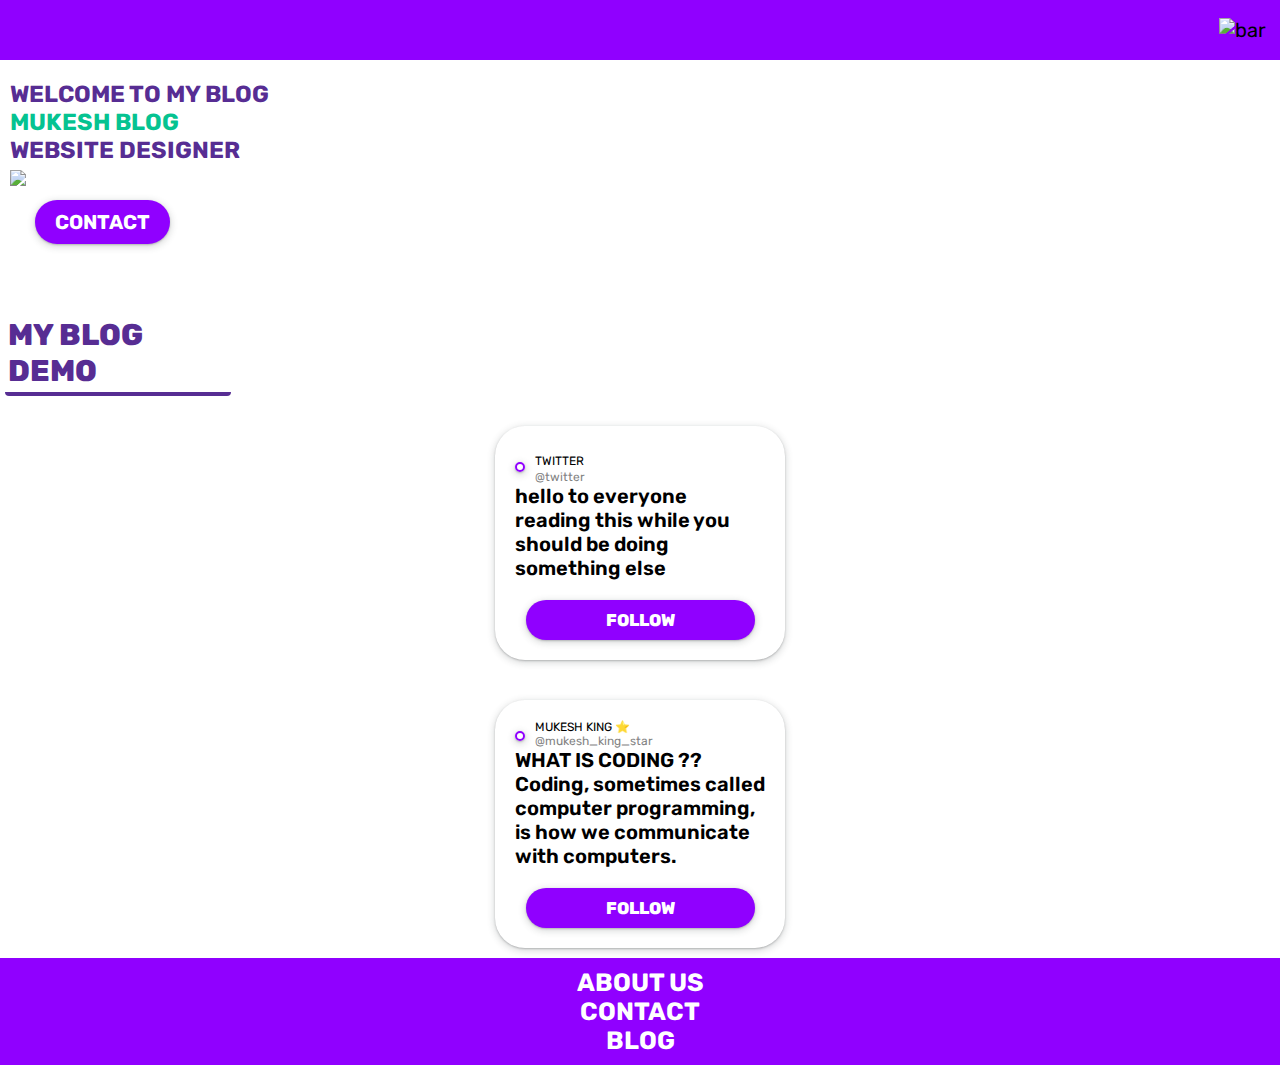
==== index.html @ f7b44e99 "Add files via upload" ====
<!DOCTYPE html>
<html lang="en">
<head>
  <meta charset="UTF-8">
  <meta http-equiv="X-UA-Compatible" content="IE=Edge">
  <meta name="viewport" content="width=device-width, initial-scale=1">

  <title>MUKESH BLOG..</title>
  
  <!-- HTML -->
  

  <!-- Custom Styles -->
  <link rel="stylesheet" href="style.css">
      <link rel="stylesheet" href="style.css"><link rel="preconnect" href="https://fonts.googleapis.com">
<link rel="preconnect" href="https://fonts.gstatic.com" crossorigin>
<link href="https://fonts.googleapis.com/css2?family=Rubik&display=swap" rel="stylesheet"><link rel="stylesheet" href="https://pro.fontawesome.com/releases/v5.10.0/css/all.css" integrity="sha384-AYmEC3Yw5cVb3ZcuHtOA93w35dYTsvhLPVnYs9eStHfGJvOvKxVfELGroGkvsg+p" crossorigin="anonymous"/><script src="https://use.fontawesome.com/ac200ced39.js"></script>
</head>

<body>
  
  <!-- Project -->
  <script src="main.js"></script>
  <div class="nav">
    <img src="   https://i.postimg.cc/t4Gz0Tfn/IMG-20211130-123653.jpg  " alt=""height="60" />
   <div class="bar" onclick="o()"><img src="  https://i.postimg.cc/50W3JtjR/menu.png  " alt="bar" height="30" /> </div>
  </div> <div class="center">
  <div class="sidebar" id="demo">
    <div class="close" onclick="c()">
      <i class="fas fa-times"></i>
    </div>
   <div class="head"> <li><a href="index.html">HOME</a></li>
    <li><a href="#">ABOUT </a></li>
      <li><a href="blog.html">BLOG</a></li> </div>
  </div> </div>
  <div class="pad">
  <h3>WELCOME TO MY BLOG <br />
  <span>MUKESH BLOG </span> <br />
  WEBSITE DESIGNER <br /> <img src="  https://i.postimg.cc/FRYXLSJd/IMG-20211127-103835-496.webp "height="200"/> <br /> <a href="maito:mukeshkingstar@gmail.com"><button type="submit">CONTACT</button></a></h3> 

  </div> <center> <pk> <a href="#blog"> <i class="fas fa-angle-down"></i></pk> </a></center>
  <div class="h1" id="blog">MY BLOG DEMO </div>  <div class="blog">
  <div class="Blog">
   <div class="flex"> <div class="img"><img src="   https://cdn-icons-png.flaticon.com/512/124/124021.png   " alt="" height="50"/></div>  <div class="name">TWITTER  <i class="fas fa-check-circle"></i> <br />
  <span>@twitter<span></div>
<mk>  <img src="  https://i.postimg.cc/Kz1DLPrM/IMG-20211130-201937.jpg  " alt="" height="30" /><mk>
  
   </div>
   <div class="write">
     hello to everyone reading this while you should be doing something else
    <center>
 <button type="submit">FOLLOW</button>
  </div>
  </div></div><div class="blog">
  <div class="Blog">
   <div class="flex"> <div class="img"><img src="https://i.postimg.cc/FRYXLSJd/IMG-20211127-103835-496.webp" alt="" height="50"/></div>  <div class="name">MUKESH KING ⭐ <br />
  <span> @mukesh_king_star <span></div>
<mk>  <img src="  https://i.postimg.cc/Kz1DLPrM/IMG-20211130-201937.jpg  " alt="" height="30" /><mk>
  
   </div>
   <div class="write">
     WHAT IS CODING ?? <br />
      Coding, sometimes called computer programming, is how we communicate with computers. <br /> <center>
<li><a href="   https://instagram.com/mukesh_king_star?utm_medium=copy_link  "> <button type="submit">FOLLOW</button></a>
 </li> </div>
  </div></div>
  <footer>
    <li><a href="#">ABOUT US</a></li>
 <li><a href="mailto:mukeshkingstar@gmail.com">CONTACT</a></li>
 <li><a href="blog.html">BLOG</a></li>
  </footer>
</body>
</html>
---- style.css ----
*{
  list-style: none;
  font-family: 'Rubik', sans-serif;}
  body {
    font-size: 15pt;
    margin: 0;
}.nav{
  background: #9000FF;
  display: flex;
  justify-content: space-between;
  align-items: center;
  position: fixed;
  width: 100%;
}.nav img{
  margin-left: 10px;
}.bar img{
  margin-right: 14px;
}.sidebar{
  display: none;
  position: fixed;
  margin-top: 25vh;
  background: #9000FF;
  padding: 10px;
  height: 200px;
  width: 200px;
  box-shadow: rgba(60, 64, 67, 0.3) 0px 1px 2px 0px, rgba(60, 64, 67, 0.15) 0px 2px 6px 2px;
  border-radius: 30px;
}.close{
  padding: 5px;
  float: right;
  color: white;
}li{
  font-weight: 700;
  list-style: none;
  font-size: 25px;
  text-align: center;
}a{
  text-decoration: none;
  color: white;
}.center{
  display: flex;
  justify-content: center;
  
}.head{
  margin-top: 50px;
}h3{
  margin-top: 80px;
  
  color:#572D93;
  text-align: left;
}.pad{
  margin-left: 10px;
}span{
  color:  #05C391 ;
}.pad button{
  background: #05C391;
  border: none;
  color: white;
  font-weight: 700;
  padding: 10px 20px;
  font-size: 20px;
  border-radius: 25px;
  margin-top: 8px;box-shadow: rgba(60, 64, 67, 0.3) 0px 1px 2px 0px, rgba(60, 64, 67, 0.15) 0px 2px 6px 2px;
  background: #9000FF;
  margin-left: 25px;
}pk i{
  font-size: 50px;
  margin-top: 100px;
  color: #572D93;
}.blog{
  margin-top: 30px;
}.h1{
  font-size: 30px;
  font-weight: 800;
  color: #572D93;
  padding: 3px;
  border-bottom: 4px solid;
  width: 220px;
  text-align: left;
  margin: 5px;
  border-radius: 4px;
  margin-top: 70px;
}.Blog{
  box-shadow: rgba(60, 64, 67, 0.3) 0px 1px 2px 0px, rgba(60, 64, 67, 0.15) 0px 2px 6px 2px;
  heigt: 250px;
  padding: 20px;
  border-radius: 30px;
  width: 250px;
  margin-bottom: 10px;
}.blog{
  display: flex;
  justify-content: center;
}.flex{
  display: flex;
  align-items: center;
}.name{
  font-size: 12px;
  margin-left: 10px;
  width: 120px
}.img img{
  border-radius: 100px;
  border: 2px solid#9000FF ;
  padding: 3px;
  box-shadow: rgba(60, 64, 67, 0.3) 0px 1px 2px 0px, rgba(60, 64, 67, 0.15) 0px 2px 6px 2px;
}.blog span{
 color:  #838383
}mk img{
  margin-left: 30px;
}.write{
  font-weight: 600;
}.blog button{
  background:#9000FF;
  border: none;
  color:white;
  padding: 10px 80px;
  font-weight: 799;
  border-radius: 20px;
  margin-top: 20px;
  font-size: 17px;box-shadow: rgba(60, 64, 67, 0.3) 0px 1px 2px 0px, rgba(60, 64, 67, 0.15) 0px 2px 6px 2px;
}.blog i{
  color: #9000FF;
  font-size: 20px;
  margin-left: 3px;
}html{
  scroll-behavior: smooth;
}footer{
  background:#9000FF;
  displayl: flex;
  justify-content: space-between;
  padding: 10px;
  text-align: left;
}footer img{
  margin-top: 10px;
  margin-left: 5px;
  background: white;
 border-radius: 10px 30px;
 margin-bottom: 10px;
 
}
---- style.css ----
*{
  list-style: none;
  font-family: 'Rubik', sans-serif;}
  body {
    font-size: 15pt;
    margin: 0;
}.nav{
  background: #9000FF;
  display: flex;
  justify-content: space-between;
  align-items: center;
  position: fixed;
  width: 100%;
}.nav img{
  margin-left: 10px;
}.bar img{
  margin-right: 14px;
}.sidebar{
  display: none;
  position: fixed;
  margin-top: 25vh;
  background: #9000FF;
  padding: 10px;
  height: 200px;
  width: 200px;
  box-shadow: rgba(60, 64, 67, 0.3) 0px 1px 2px 0px, rgba(60, 64, 67, 0.15) 0px 2px 6px 2px;
  border-radius: 30px;
}.close{
  padding: 5px;
  float: right;
  color: white;
}li{
  font-weight: 700;
  list-style: none;
  font-size: 25px;
  text-align: center;
}a{
  text-decoration: none;
  color: white;
}.center{
  display: flex;
  justify-content: center;
  
}.head{
  margin-top: 50px;
}h3{
  margin-top: 80px;
  
  color:#572D93;
  text-align: left;
}.pad{
  margin-left: 10px;
}span{
  color:  #05C391 ;
}.pad button{
  background: #05C391;
  border: none;
  color: white;
  font-weight: 700;
  padding: 10px 20px;
  font-size: 20px;
  border-radius: 25px;
  margin-top: 8px;box-shadow: rgba(60, 64, 67, 0.3) 0px 1px 2px 0px, rgba(60, 64, 67, 0.15) 0px 2px 6px 2px;
  background: #9000FF;
  margin-left: 25px;
}pk i{
  font-size: 50px;
  margin-top: 100px;
  color: #572D93;
}.blog{
  margin-top: 30px;
}.h1{
  font-size: 30px;
  font-weight: 800;
  color: #572D93;
  padding: 3px;
  border-bottom: 4px solid;
  width: 220px;
  text-align: left;
  margin: 5px;
  border-radius: 4px;
  margin-top: 70px;
}.Blog{
  box-shadow: rgba(60, 64, 67, 0.3) 0px 1px 2px 0px, rgba(60, 64, 67, 0.15) 0px 2px 6px 2px;
  heigt: 250px;
  padding: 20px;
  border-radius: 30px;
  width: 250px;
  margin-bottom: 10px;
}.blog{
  display: flex;
  justify-content: center;
}.flex{
  display: flex;
  align-items: center;
}.name{
  font-size: 12px;
  margin-left: 10px;
  width: 120px
}.img img{
  border-radius: 100px;
  border: 2px solid#9000FF ;
  padding: 3px;
  box-shadow: rgba(60, 64, 67, 0.3) 0px 1px 2px 0px, rgba(60, 64, 67, 0.15) 0px 2px 6px 2px;
}.blog span{
 color:  #838383
}mk img{
  margin-left: 30px;
}.write{
  font-weight: 600;
}.blog button{
  background:#9000FF;
  border: none;
  color:white;
  padding: 10px 80px;
  font-weight: 799;
  border-radius: 20px;
  margin-top: 20px;
  font-size: 17px;box-shadow: rgba(60, 64, 67, 0.3) 0px 1px 2px 0px, rgba(60, 64, 67, 0.15) 0px 2px 6px 2px;
}.blog i{
  color: #9000FF;
  font-size: 20px;
  margin-left: 3px;
}html{
  scroll-behavior: smooth;
}footer{
  background:#9000FF;
  displayl: flex;
  justify-content: space-between;
  padding: 10px;
  text-align: left;
}footer img{
  margin-top: 10px;
  margin-left: 5px;
  background: white;
 border-radius: 10px 30px;
 margin-bottom: 10px;
 
}
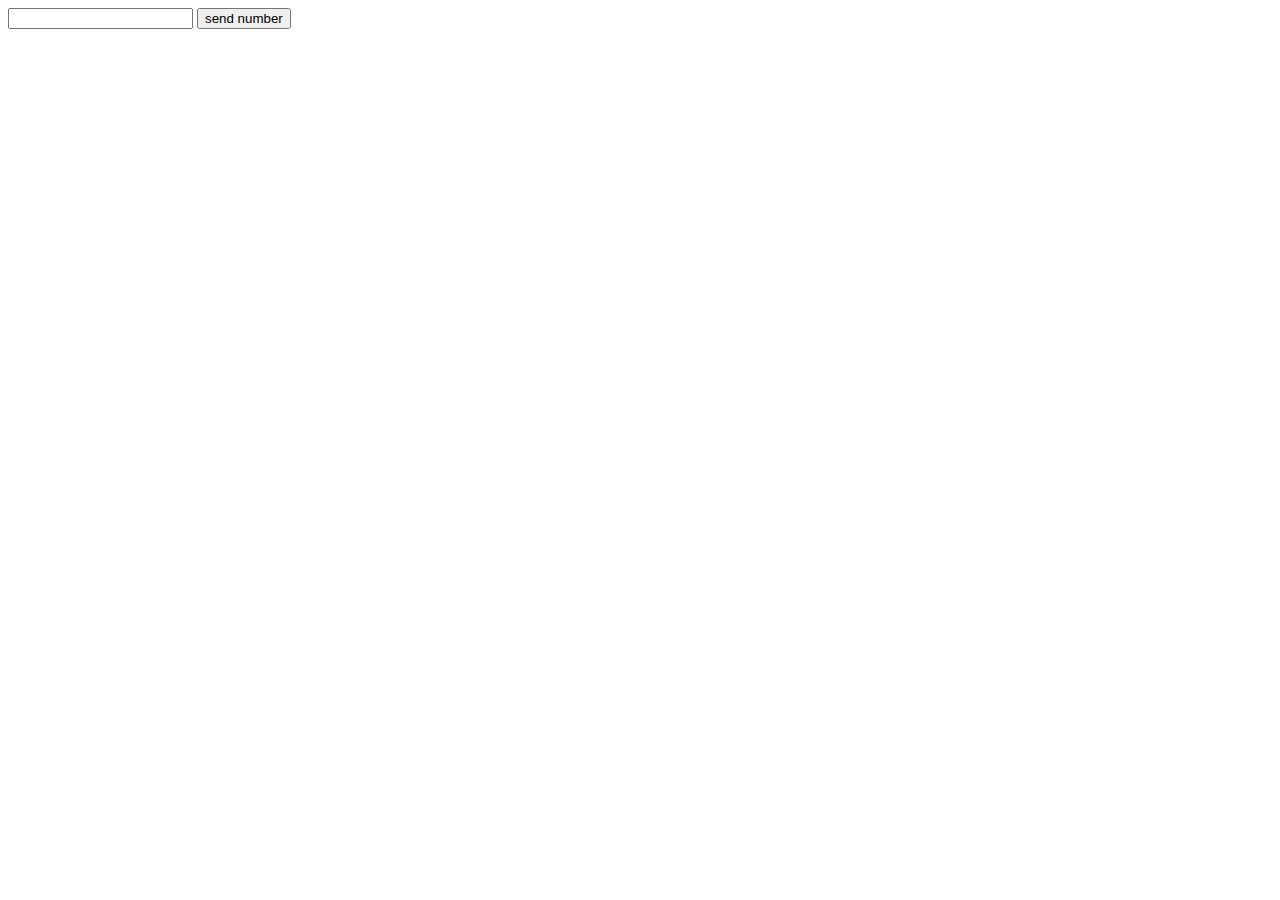
==== commit ed7d6f14: "Add files via upload" ====
--- a/index.html
+++ b/index.html
@@ -1,73 +1,14 @@
-<!DOCTYPE html>
-<html lang="en">
-<head>
-  <meta charset="UTF-8">
-  <meta http-equiv="X-UA-Compatible" content="IE=Edge">
-  <meta name="viewport" content="width=device-width, initial-scale=1">
-
-  <title>MUKESH BLOG..</title>
-  
-  <!-- HTML -->
-  
-
-  <!-- Custom Styles -->
-  <link rel="stylesheet" href="style.css">
-      <link rel="stylesheet" href="style.css"><link rel="preconnect" href="https://fonts.googleapis.com">
-<link rel="preconnect" href="https://fonts.gstatic.com" crossorigin>
-<link href="https://fonts.googleapis.com/css2?family=Rubik&display=swap" rel="stylesheet"><link rel="stylesheet" href="https://pro.fontawesome.com/releases/v5.10.0/css/all.css" integrity="sha384-AYmEC3Yw5cVb3ZcuHtOA93w35dYTsvhLPVnYs9eStHfGJvOvKxVfELGroGkvsg+p" crossorigin="anonymous"/><script src="https://use.fontawesome.com/ac200ced39.js"></script>
-</head>
-
-<body>
-  
-  <!-- Project -->
-  <script src="main.js"></script>
-  <div class="nav">
-    <img src="   https://i.postimg.cc/t4Gz0Tfn/IMG-20211130-123653.jpg  " alt=""height="60" />
-   <div class="bar" onclick="o()"><img src="  https://i.postimg.cc/50W3JtjR/menu.png  " alt="bar" height="30" /> </div>
-  </div> <div class="center">
-  <div class="sidebar" id="demo">
-    <div class="close" onclick="c()">
-      <i class="fas fa-times"></i>
-    </div>
-   <div class="head"> <li><a href="index.html">HOME</a></li>
-    <li><a href="#">ABOUT </a></li>
-      <li><a href="blog.html">BLOG</a></li> </div>
-  </div> </div>
-  <div class="pad">
-  <h3>WELCOME TO MY BLOG <br />
-  <span>MUKESH BLOG </span> <br />
-  WEBSITE DESIGNER <br /> <img src="  https://i.postimg.cc/FRYXLSJd/IMG-20211127-103835-496.webp "height="200"/> <br /> <a href="maito:mukeshkingstar@gmail.com"><button type="submit">CONTACT</button></a></h3> 
-
-  </div> <center> <pk> <a href="#blog"> <i class="fas fa-angle-down"></i></pk> </a></center>
-  <div class="h1" id="blog">MY BLOG DEMO </div>  <div class="blog">
-  <div class="Blog">
-   <div class="flex"> <div class="img"><img src="   https://cdn-icons-png.flaticon.com/512/124/124021.png   " alt="" height="50"/></div>  <div class="name">TWITTER  <i class="fas fa-check-circle"></i> <br />
-  <span>@twitter<span></div>
-<mk>  <img src="  https://i.postimg.cc/Kz1DLPrM/IMG-20211130-201937.jpg  " alt="" height="30" /><mk>
-  
-   </div>
-   <div class="write">
-     hello to everyone reading this while you should be doing something else
-    <center>
- <button type="submit">FOLLOW</button>
-  </div>
-  </div></div><div class="blog">
-  <div class="Blog">
-   <div class="flex"> <div class="img"><img src="https://i.postimg.cc/FRYXLSJd/IMG-20211127-103835-496.webp" alt="" height="50"/></div>  <div class="name">MUKESH KING ⭐ <br />
-  <span> @mukesh_king_star <span></div>
-<mk>  <img src="  https://i.postimg.cc/Kz1DLPrM/IMG-20211130-201937.jpg  " alt="" height="30" /><mk>
-  
-   </div>
-   <div class="write">
-     WHAT IS CODING ?? <br />
-      Coding, sometimes called computer programming, is how we communicate with computers. <br /> <center>
-<li><a href="   https://instagram.com/mukesh_king_star?utm_medium=copy_link  "> <button type="submit">FOLLOW</button></a>
- </li> </div>
-  </div></div>
-  <footer>
-    <li><a href="#">ABOUT US</a></li>
- <li><a href="mailto:mukeshkingstar@gmail.com">CONTACT</a></li>
- <li><a href="blog.html">BLOG</a></li>
-  </footer>
-</body>
-</html>+<!DOCTYPE html>
+<html lang="en">
+<head>
+    <meta charset="UTF-8">
+    <meta http-equiv="X-UA-Compatible" content="IE=edge">
+    <meta name="viewport" content="width=device-width, initial-scale=1.0">
+    <title>php project</title>
+</head>
+<body> <form action="index1.php" method="POST">
+    <input type="text" id="mo.no" name="mobile_number">
+    <button name="button" type="submit">send number</button>
+</form>
+</body>
+</html> 